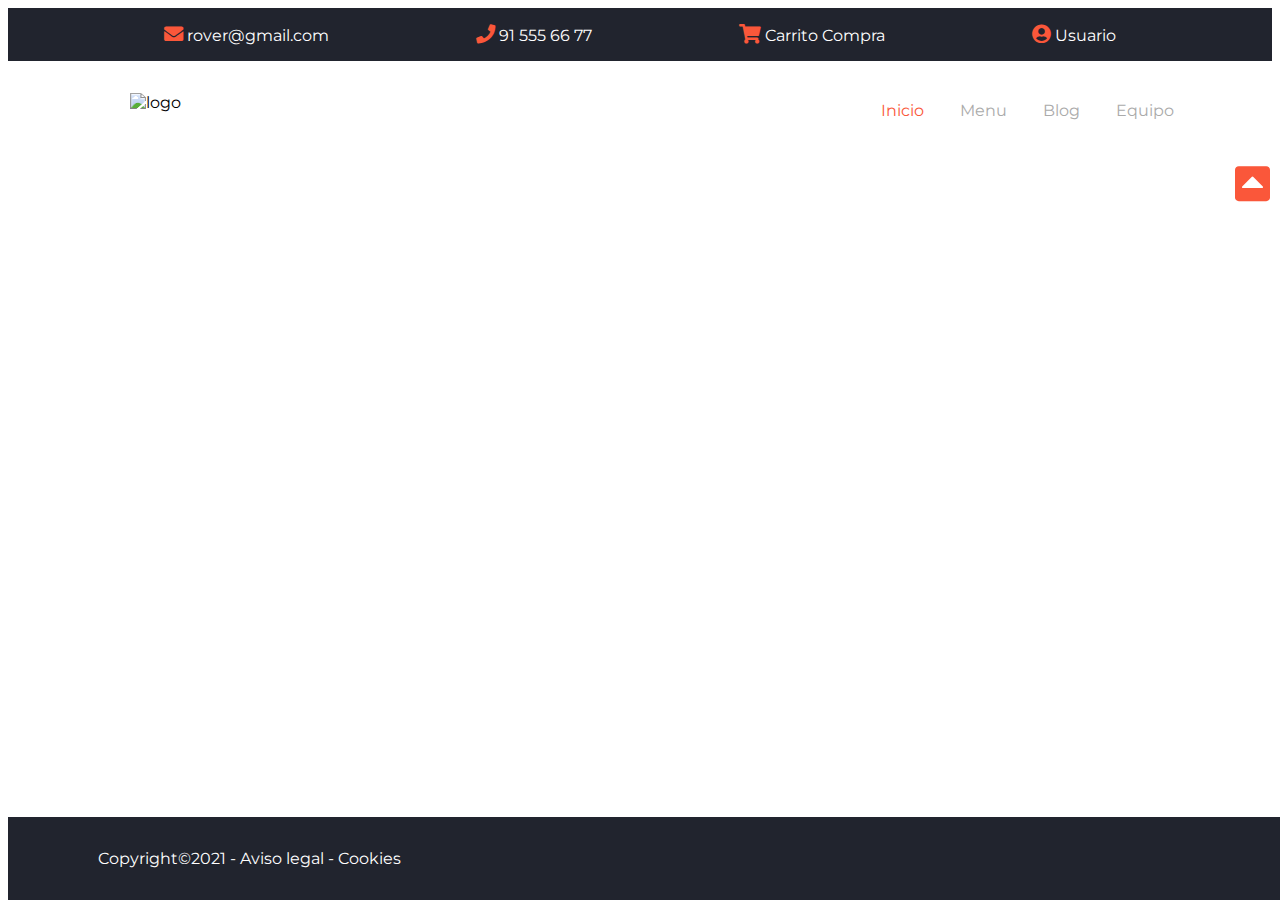
==== blog.html @ 60f306c0 "Creación fichero blog.html" ====
<!DOCTYPE html>
<html lang="en">

<head>
    <meta charset="UTF-8">
    <meta name="viewport" content="width=device-width, initial-scale=1.0">

    <title>Rover - Hamburguesas</title>

    <link rel="stylesheet" href="https://cdnjs.cloudflare.com/ajax/libs/font-awesome/5.15.1/css/all.min.css">
    <link rel="stylesheet" href="css/style.css">
</head>

<body>
    <div class="wrapper" id="top">

        <header>

            <div class="nav-top">
                <div class="container">

                    <div>
                        <a href="">
                            <i class="fas fa-envelope"></i>
                            <span>rover@gmail.com</span>
                        </a>
                    </div>

                    <div>
                        <a href="">
                            <i class="fas fa-phone"></i>
                            <span>91 555 66 77</span>
                        </a>
                    </div>

                    <div>
                        <a href="">
                            <i class="fas fa-shopping-cart"></i>
                            <span>Carrito Compra</span>
                        </a>
                    </div>

                    <div>
                        <a href="">
                            <i class="fas fa-user-circle"></i>
                            <span>Usuario</span>
                        </a>
                    </div>
                </div>
            </div>

            <nav>
                <div class="container">

                    <figure class="logo">
                        <img src="images/logo.jpg" alt="logo">
                    </figure>

                    <div class="hamburguesa">
                        <div></div>
                        <div></div>
                        <div></div>
                    </div>

                    <ul class="menu">
                        <li><a class="activo" href="">Inicio</a></li>
                        <li><a href="">Menu</a></li>
                        <li><a href="">Blog</a></li>
                        <li><a href="">Equipo</a></li>
                    </ul>

                </div>
            </nav>
        </header>

        <main>

        </main>

        <footer>
            <div class="container">
                <p>Copyright&copy;2021 - <a href="">Aviso legal</a> - <a href="">Cookies</a></p>
            </div>
        </footer>

        <div class="flecha">
            <a href="#top"><i class="fas far fa-caret-square-up"></i></a>
        </div>


    </div>

</body>

</html>
---- css/style.css ----
@import url(reset.css);
@import url('https://fonts.googleapis.com/css2?family=Montserrat&display=swap');
@import url('https://fonts.googleapis.com/css2?family=Handlee&display=swap');

/*font-family: 'Montserrat', sans-serif;
font-family: 'Handlee', cursive; */

*{
    box-sizing: border-box;
}

html{
    scroll-behavior: smooth;
    min-height: 100%;
    position: relative;
}

img{
    width: 100%;
    height: auto;
    display: block;
}

:root{
    --fuenteprincipal: 'Montserrat', sans-serif;
    --fuente2: 'Handlee', cursive;
    --color1: #fa573a;
    --color2: #21242e;
    --margingrid: 1em;
    --fontsize: 1em; /*asi el diseño se adaptara al font-size del usuario*/
    --anchomaximo: 1100px;
}

/* la clase wrapper nos permitiria añadir publicidad en los margenes a derecha e izquierda si quisiesemos

.wrapper{
    max-width: 1000px;
    margin: 0 auto;
} */

body{
    font-family: var(--fuenteprincipal);
    font-size: var(--fontsize);
}

.container{
    max-width: var(--anchomaximo);
    margin: 0 auto;
}



/* inicio del header */

header .nav-top{
    background-color: var(--color2);
    padding: var(--margingrid) 0px;
}

header .nav-top .container{
    display: flex;
    justify-content: space-around;
}

header .nav-top a{
    color: var(--color1);
    text-decoration: none;
}

header .nav-top a span{
    display: none;
}

header .nav-top a i{
    font-size: 150%;
}

header nav {
    padding: var(--margingrid);
}

/* correccion margenes a causa de floats o clearfix (clear float) */

header nav .container:after{
    display: block;
    content: "";
    clear: both;
    height: 0;
}

/* fin clearfix */

header nav .hamburguesa{
    cursor: pointer; /* hace que todo sea boton */
}

header .hamburguesa{
    float: right;
}

header .logo{
    float: left;
    max-width: 100px;
}

header .menu{
    padding-top: 60px;
    text-align: center;
}

header .menu a{
    text-decoration: none;
    display: block;
    padding: calc(var(--margingrid)*1.25);
    color: #aaa;
    border-bottom: 1px solid #aaa;
}

header .menu li:last-child a{
    border: 0px;
}

header .menu .activo{
    color: var(--color1);
}

header nav .hamburguesa div{
    border-top: 2px solid #aaa;
    margin-bottom: calc(var(--margingrid)*0.75);
    width: 2em;
}

/* fin header */


/* inicio hero */

.hero{
    background-image: url(../images/fondo.jpg);
    height: 60vh;
    background-position: center center;
    background-size: cover;
    background-color: #777;
    background-blend-mode: multiply;
    color: white;
    display: flex;
}

.hero .container{
    display: flex;
    flex-direction: column;
    justify-content: center;
    width: 90%;
}

.hero h1{
    font-family: var(--fuente2);
    font-size: 2.25em;
}

.hero h2{
    color: var(--color1);
    margin: var(--margingrid) 0;
    font-size: 1.25em;
}

.hero p{
    font-size: 1.15em;
}

.boton{
    display: inline-block; /* necesitamos que sea clickable por todas partes */
    background-color: var(--color1);
    padding: var(--margingrid);
    color: white;
    text-decoration: none;
    margin: var(--margingrid) 0;
    border: 1px solid var(--color1) /* necesario para que al hacer hover no haya 1 px de desfase */
}

.boton:hover{
    background: transparent;
    border: 1px solid var(--color1)
}

.boton:hover i{
    transform: translateX(5px);
    transition: 0.5s;
}

.hero .social{
    display: flex;
    justify-content: space-between;
    width: 150px;
}

.hero .social a{
    color: white;
    text-decoration: none;
    font-size: 2em;
}

/* fin hero */

/* inicio ourservices */

main section{
    padding: calc(var(--margingrid)*3) var(--margingrid);

}

main section h2{
    color: black;
    font-family: var(--fuente2);
    font-size: 2em;
    text-align: center;
}

main section h2 span{
    color: var(--color1)
}

main section .underline{
    position: relative;
    width: 100px;
    margin: 0 auto;
    text-align: center;
    margin-bottom: var(--color1);
}

main section .underline hr{
    position: absolute;
    width: 100%;
    top: -1px;
    border-color: var(--color1); /* como hr es un borde tendremos que utilizar border-color */
}

main section .underline span{
    color: var(--color1);
    font-weight: 700;
}

main #ourservices .grid{
    display: grid;
    margin-top: var(--margingrid);
}

main #ourservices .grid article{
    padding: calc(var(--margingrid)*2) 0;
    border-bottom: 1px solid #aaa;

}

main #ourservices .grid article div i{
    color: var(--color1);
    font-size: 150%;
    border: 1px solid var(--color1);
    padding: 0.5em;
}

main #ourservices .grid article h3{
    font-weight: 700;
    margin: 10px 0;
    font-size: 110%;
}

main section p{
    color: #666;
    line-height: 1.25;
    margin-bottom: 10px;
}

.enlace{
    text-decoration: none;
    color: var(--color1);
    font-weight: 700;
}

.fa-truck{
    transform: rotateY(180deg);
}

/* fin ourservices */

/* inicio aboutus */

main #aboutus .flex .column{
    margin: var(--margingrid) 0;
}

main #aboutus .column h3{
    font-weight: 700;
    font-size: 110%;
}

main #aboutus .column h4{
    margin: 0.8em 0;
    color: var(--color1);
}

main #aboutus .imagen{
    width: 95%;
    margin: var(--margingrid) auto;
}

main #aboutus .imagen .marco{
    border: 3px solid var(--color1);
    transform: rotateZ(10deg);
    transition: 1s;
}

main #aboutus .imagen .marco img{
    transform: rotateZ(-10deg);
    transition: 1s;
}

main #aboutus .imagen:hover .marco,
 main #aboutus .imagen:hover .marco img{
    transform: rotateZ(0deg);
}

/* fin aboutus */


/* inicio footer */


footer{
    background-color: var(--color2);
    padding: var(--margingrid) 0px;
    color: white;
    text-align: center;
    position: absolute; /* posible porque ya hemos hecho un cambio de eje en html */
    width: 100%;
    bottom: 0;
}

footer a{
    color: white;
    text-decoration: none;
}

footer a:hover{
    color: var(--color1);
}

.flecha a{
    display: block;
    color: var(--color1);
    position: fixed;
    bottom: 5%px;
    right: 10px;
    font-size: 250%;
}

/* fin footer */


/* mediaquerys */

@media(min-width: 600px){

    main #ourservices .grid{
        grid-template-columns: repeat(2, 1fr);
        gap: var(--margingrid)
    }

    main #ourservices .grid article:last-child{
        grid-column: 1 / 3;
    }

    main #ourservices .grid article{
        border-bottom: 0px;
        border-left: 1px solid #aaa;
        padding: var(--margingrid);
    }

    main #aboutus .flex{
        display: flex;
    }

    main #aboutus .imagen{
        width: 80%;
    }

    main #aboutus{
        margin-bottom: 2em;
    }

}

@media(min-width: 768px){

    header .nav-top a span{
        display: inline;
        color: white;
    }

    header .nav-top a i{
        font-size: 120%;
    }

    footer{                                
        text-align: left;
    }

    main #ourservices .grid{
        grid-template-columns: repeat(3, 1fr);
    }

    main #ourservices .grid article:last-child{
        grid-column: 3 / 4;
    }

}

@media(min-width: 1004px){

    header .hamburguesa{
        display: none;
    }

    header .menu{
        padding-top: 0px;
        float: right;
    }

    header .menu li{
        display: inline-block;
    }

    header .menu li a{
        border: 0px;
        padding: 0.5em calc(var(--margingrid));
    }
}
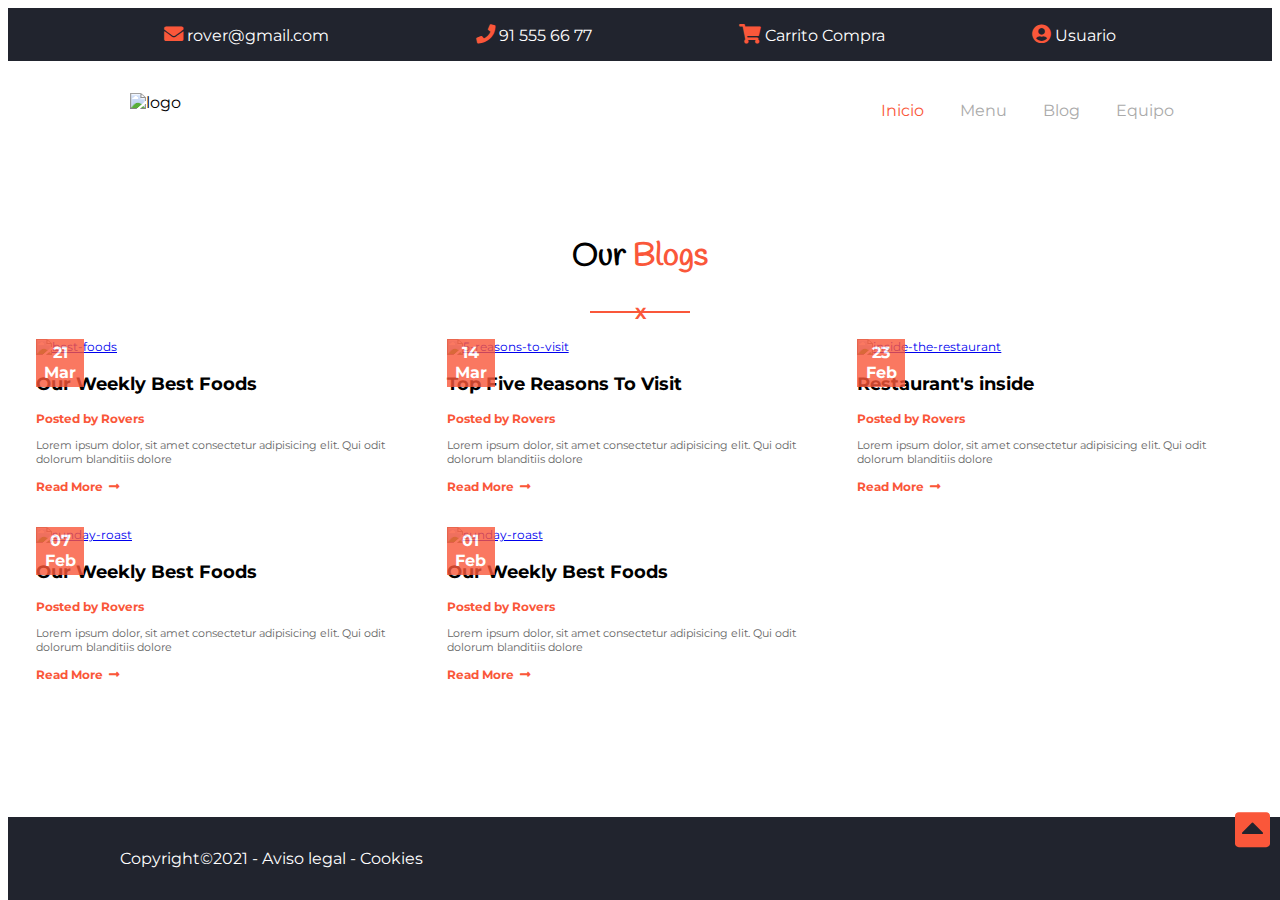
==== commit c46a457a: "Sección blog terminada y responsive." ====
--- a/blog.html
+++ b/blog.html
@@ -75,6 +75,123 @@
 
         <main>
 
+            <section id="blog">
+
+                <h2>Our <span>Blogs</span></h2>
+
+                <div class="underline">
+                    <hr noshade="noshade">
+                    <!-- hr se compone de dos lineas juntas. al aplicar noshade se convierte en una linea -->
+                    <span>X</span>
+                </div>
+
+                <div class="articulos-container">
+
+                    <div class="articulos">
+
+                        <div class="imagen">
+
+                            <div class="cuadradito-naranja">
+                                <p>21 Mar</p>
+                            </div>
+
+                            <a href="#"><img src="images/news3.jpg" alt="best-foods"></img></a>
+                        </div>
+                        <h3>Our Weekly Best Foods</h3>
+                        <h4>Posted by Rovers</h4>
+                        <p>Lorem ipsum dolor, sit amet consectetur adipisicing elit. Qui odit dolorum blanditiis
+                            dolore</p>
+
+                        <a href="" class="enlace">Read More<i class="fas fa-long-arrow-alt-right"></i>
+                        </a>
+
+                    </div>
+
+                    <div class="articulos">
+
+                        <div class="imagen">
+
+                            <div class="cuadradito-naranja">
+                                <p>14 Mar</p>
+                            </div>
+
+                            <a href="#"><img src="images/news4.jpg" alt="5-reasons-to-visit"></img></a>
+                        </div>
+                        <h3>Top Five Reasons To Visit</h3>
+                        <h4>Posted by Rovers</h4>
+                        <p>Lorem ipsum dolor, sit amet consectetur adipisicing elit. Qui odit dolorum blanditiis
+                            dolore</p>
+
+                        <a href="" class="enlace">Read More<i class="fas fa-long-arrow-alt-right"></i>
+                        </a>
+
+                    </div>
+
+                    <div class="articulos">
+
+                        <div class="imagen">
+
+                            <div class="cuadradito-naranja">
+                                <p>23 Feb</p>
+                            </div>
+
+                            <a href="#"><img src="images/news1.jpg" alt="inside-the-restaurant"></img></a>
+                        </div>
+
+                        <h3>Restaurant's inside</h3>
+                        <h4>Posted by Rovers</h4>
+                        <p>Lorem ipsum dolor, sit amet consectetur adipisicing elit. Qui odit dolorum blanditiis
+                            dolore</p>
+
+                        <a href="" class="enlace">Read More<i class="fas fa-long-arrow-alt-right"></i></a>
+
+                    </div>
+
+                    <div class="articulos">
+
+                        <div class="imagen">
+
+                            <div class="cuadradito-naranja">
+                                <p>07 Feb</p>
+                            </div>
+
+                            <a href="#"><img src="images/news2.jpg" alt="sunday-roast"></img></a>
+                        </div>
+
+                        <h3>Our Weekly Best Foods</h3>
+                        <h4>Posted by Rovers</h4>
+                        <p>Lorem ipsum dolor, sit amet consectetur adipisicing elit. Qui odit dolorum blanditiis
+                            dolore</p>
+
+                        <a href="" class="enlace">Read More<i class="fas fa-long-arrow-alt-right"></i></a>
+
+                    </div>
+
+                    <div class="articulos">
+
+                        <div class="imagen">
+
+                            <div class="cuadradito-naranja">
+                                <p>01 Feb</p>
+                            </div>
+
+                            <a href="#"><img src="images/news1.jpg" alt="sunday-roast"></img></a>
+                        </div>
+
+                        <h3>Our Weekly Best Foods</h3>
+                        <h4>Posted by Rovers</h4>
+                        <p>Lorem ipsum dolor, sit amet consectetur adipisicing elit. Qui odit dolorum blanditiis
+                            dolore</p>
+
+                        <a href="" class="enlace">Read More<i class="fas fa-long-arrow-alt-right"></i></a>
+
+                    </div>
+
+                </div>
+
+            </section>
+
+
         </main>
 
         <footer>
--- a/css/style.css
+++ b/css/style.css
@@ -276,6 +276,10 @@
     font-weight: 700;
 }
 
+.enlace i{
+    margin-left: 0.5em;
+}
+
 .fa-truck{
     transform: rotateY(180deg);
 }
@@ -320,6 +324,63 @@
 }
 
 /* fin aboutus */
+
+
+/* inicio blog */
+
+#blog .articulos-container{
+    display: grid;
+    grid-template-columns: repeat(2, 1fr) ;
+}
+
+#blog .articulos{
+    margin: var(--margingrid) calc(var(--margingrid)*0.75);
+}
+
+#blog .articulos h3{
+    font-weight: 700;
+    font-size: 110%;
+    margin-top: var(--margingrid);
+}
+
+#blog .articulos h4{
+    color: var(--color1);
+    margin: var(--margingrid) 0;
+    font-size: calc(var(--fontsize)*0.75);
+    font-weight: 700;
+}
+
+#blog .articulos p{
+    font-size: calc(var(--fontsize)*0.7);
+}
+
+#blog .articulos a{
+    font-size: calc(var(--fontsize)*0.75);
+}
+#blog .imagen{
+    position: relative;
+}
+
+#blog .articulos .cuadradito-naranja{
+    position: absolute;
+    background-color: var(--color1);
+    width: 3em;
+    height: 3em;
+    opacity: 0.8;
+}
+
+#blog .articulos .cuadradito-naranja p{
+    color: white;
+    text-align: center;
+    font-weight: 700;
+    font-size: 1em;
+    margin-top: 0.25em;
+}
+
+
+/* fin blog  */
+
+
 
 
 /* inicio footer */
@@ -348,7 +409,7 @@
     display: block;
     color: var(--color1);
     position: fixed;
-    bottom: 5%px;
+    bottom: 5%;
     right: 10px;
     font-size: 250%;
 }
@@ -412,6 +473,16 @@
         grid-column: 3 / 4;
     }
 
+    footer p{
+        margin-left: 2%;
+    }
+
+    #blog .articulos-container{
+        grid-template-columns: repeat(3, 1fr);
+    }
+
+
+
 }
 
 @media(min-width: 1004px){
